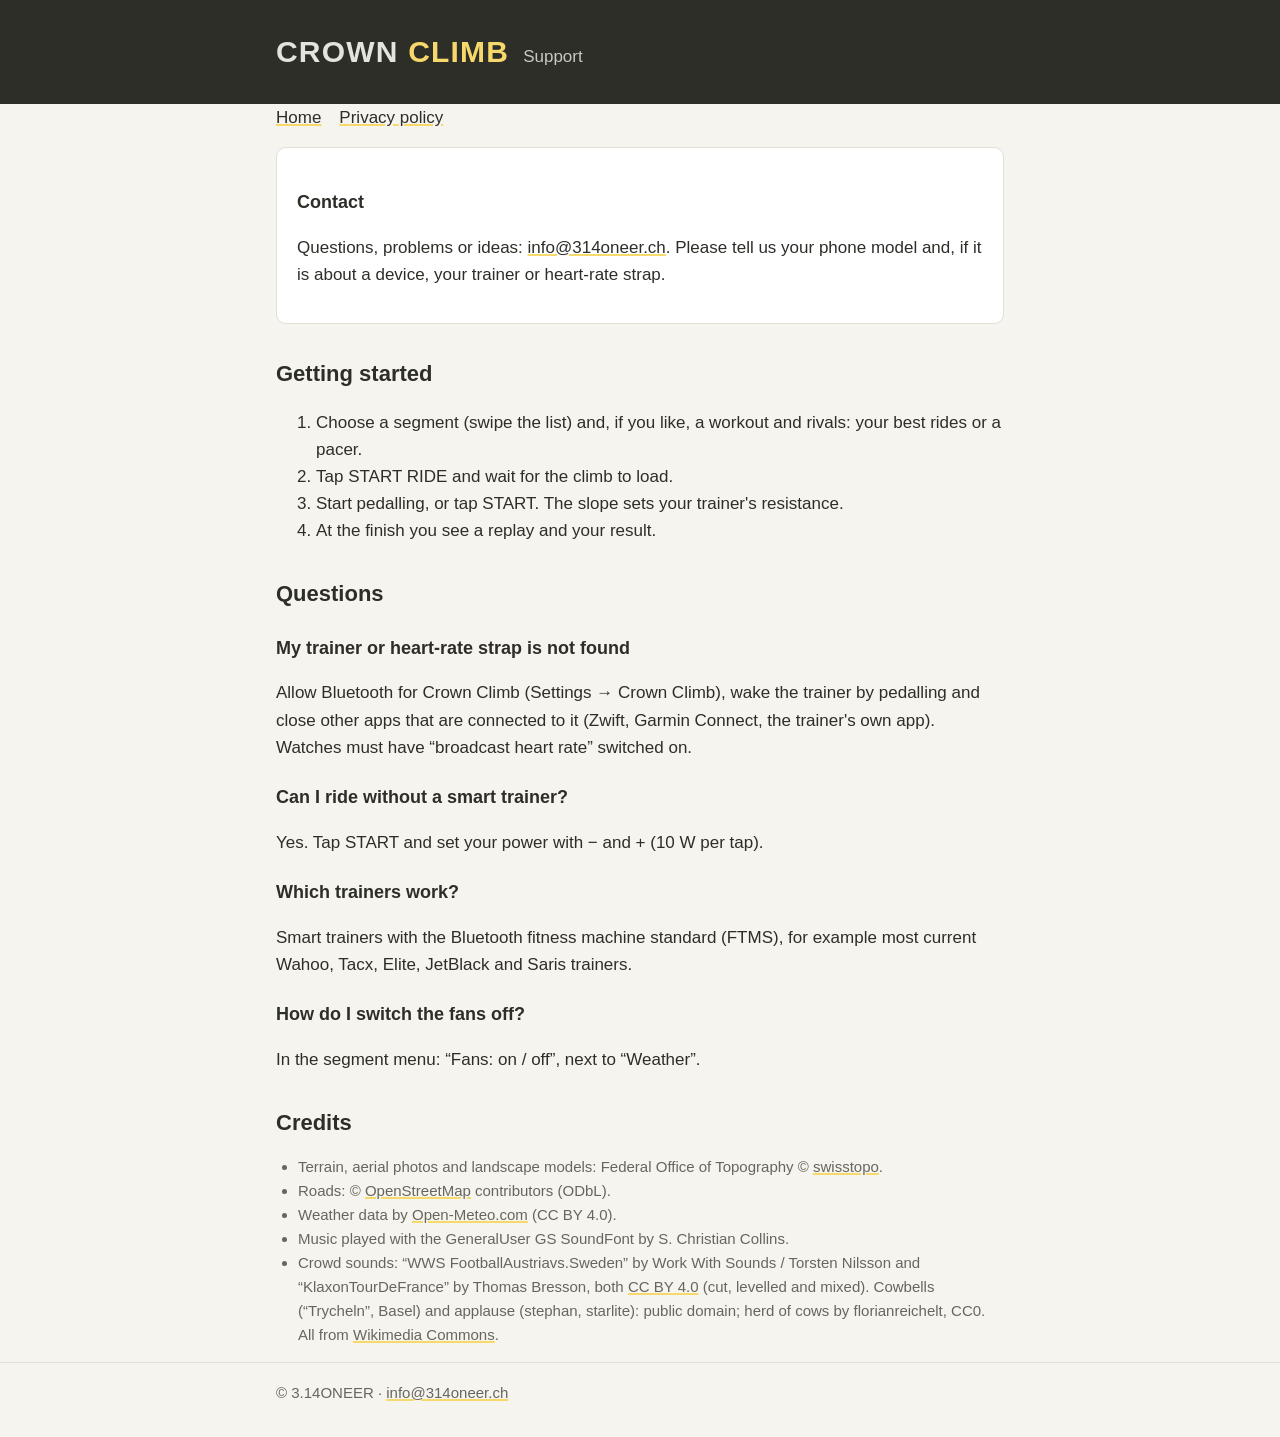
==== docs/support.html @ e629dd16 "App pages: support.html" ====
<!doctype html>
<html lang="en">
<head>
<meta charset="utf-8">
<meta name="viewport" content="width=device-width, initial-scale=1">
<title>Crown Climb Support</title>
<link rel="stylesheet" href="style.css">
</head>
<body>
<header><div class="wrap"><h1>Crown <span>Climb</span></h1><p>Support</p></div></header>
<main class="wrap">
  <nav><a href="index.html">Home</a><a href="privacy.html">Privacy policy</a></nav>

  <div class="card">
    <h3>Contact</h3>
    <p>Questions, problems or ideas: <a href="mailto:info@314oneer.ch">info@314oneer.ch</a>.
    Please tell us your phone model and, if it is about a device, your trainer or heart-rate strap.</p>
  </div>

  <h2>Getting started</h2>
  <ol>
    <li>Choose a segment (swipe the list) and, if you like, a workout and rivals: your best rides or a pacer.</li>
    <li>Tap START RIDE and wait for the climb to load.</li>
    <li>Start pedalling, or tap START. The slope sets your trainer's resistance.</li>
    <li>At the finish you see a replay and your result.</li>
  </ol>

  <h2>Questions</h2>
  <h3>My trainer or heart-rate strap is not found</h3>
  <p>Allow Bluetooth for Crown Climb (Settings &rarr; Crown Climb), wake the trainer by pedalling and close other apps that
  are connected to it (Zwift, Garmin Connect, the trainer's own app). Watches must have &ldquo;broadcast heart rate&rdquo; switched on.</p>
  <h3>Can I ride without a smart trainer?</h3>
  <p>Yes. Tap START and set your power with &minus; and + (10&nbsp;W per tap).</p>
  <h3>Which trainers work?</h3>
  <p>Smart trainers with the Bluetooth fitness machine standard (FTMS), for example most current Wahoo, Tacx, Elite,
  JetBlack and Saris trainers.</p>
  <h3>How do I switch the fans off?</h3>
  <p>In the segment menu: &ldquo;Fans: on / off&rdquo;, next to &ldquo;Weather&rdquo;.</p>

  <h2>Credits</h2>
  <ul class="muted">
    <li>Terrain, aerial photos and landscape models: Federal Office of Topography &copy; <a href="https://www.swisstopo.admin.ch/">swisstopo</a>.</li>
    <li>Roads: &copy; <a href="https://www.openstreetmap.org/copyright">OpenStreetMap</a> contributors (ODbL).</li>
    <li>Weather data by <a href="https://open-meteo.com/">Open-Meteo.com</a> (CC BY 4.0).</li>
    <li>Music played with the GeneralUser GS SoundFont by S. Christian Collins.</li>
    <li>Crowd sounds: &ldquo;WWS FootballAustriavs.Sweden&rdquo; by Work With Sounds / Torsten Nilsson and
      &ldquo;KlaxonTourDeFrance&rdquo; by Thomas Bresson, both <a href="https://creativecommons.org/licenses/by/4.0/">CC BY 4.0</a>
      (cut, levelled and mixed). Cowbells (&ldquo;Trycheln&rdquo;, Basel) and applause (stephan, starlite): public domain;
      herd of cows by florianreichelt, CC0. All from <a href="https://commons.wikimedia.org/">Wikimedia Commons</a>.</li>
  </ul>
</main>
<footer><div class="wrap">&copy; 3.14ONEER &middot; <a href="mailto:info@314oneer.ch">info@314oneer.ch</a></div></footer>
</body>
</html>
---- docs/style.css ----
:root { --bg: #f6f4ee; --fg: #2e2e29; --muted: #66665e; --accent: #f7d86b; --card: #ffffff; --line: #e2dfd4; }
@media (prefers-color-scheme: dark) { :root { --bg: #2e2e29; --fg: #e4e4dc; --muted: #a8a89e; --card: #393933; --line: #4a4a43; } }
* { box-sizing: border-box; }
body { margin: 0; background: var(--bg); color: var(--fg); font: 17px/1.6 -apple-system, BlinkMacSystemFont, "Segoe UI", Roboto, Helvetica, Arial, sans-serif; }
header { background: #2e2e29; color: #e4e4dc; padding: 28px 16px; }
header .wrap { display: flex; align-items: baseline; gap: 14px; flex-wrap: wrap; }
header h1 { margin: 0; font-size: 30px; letter-spacing: 0.04em; text-transform: uppercase; }
header h1 span { color: var(--accent); }
header p { margin: 0; color: #c9c9bf; }
.wrap { max-width: 760px; margin: 0 auto; padding: 0 16px; }
main { padding: 28px 0 48px; }
h2 { font-size: 22px; margin: 32px 0 8px; }
h3 { font-size: 18px; margin: 22px 0 6px; }
a { color: inherit; text-decoration-color: var(--accent); text-decoration-thickness: 2px; }
.card { background: var(--card); border: 1px solid var(--line); border-radius: 10px; padding: 18px 20px; margin: 16px 0; }
.muted { color: var(--muted); font-size: 15px; }
nav a { margin-right: 18px; }
ul { padding-left: 22px; }
footer { border-top: 1px solid var(--line); padding: 18px 0 32px; color: var(--muted); font-size: 15px; }
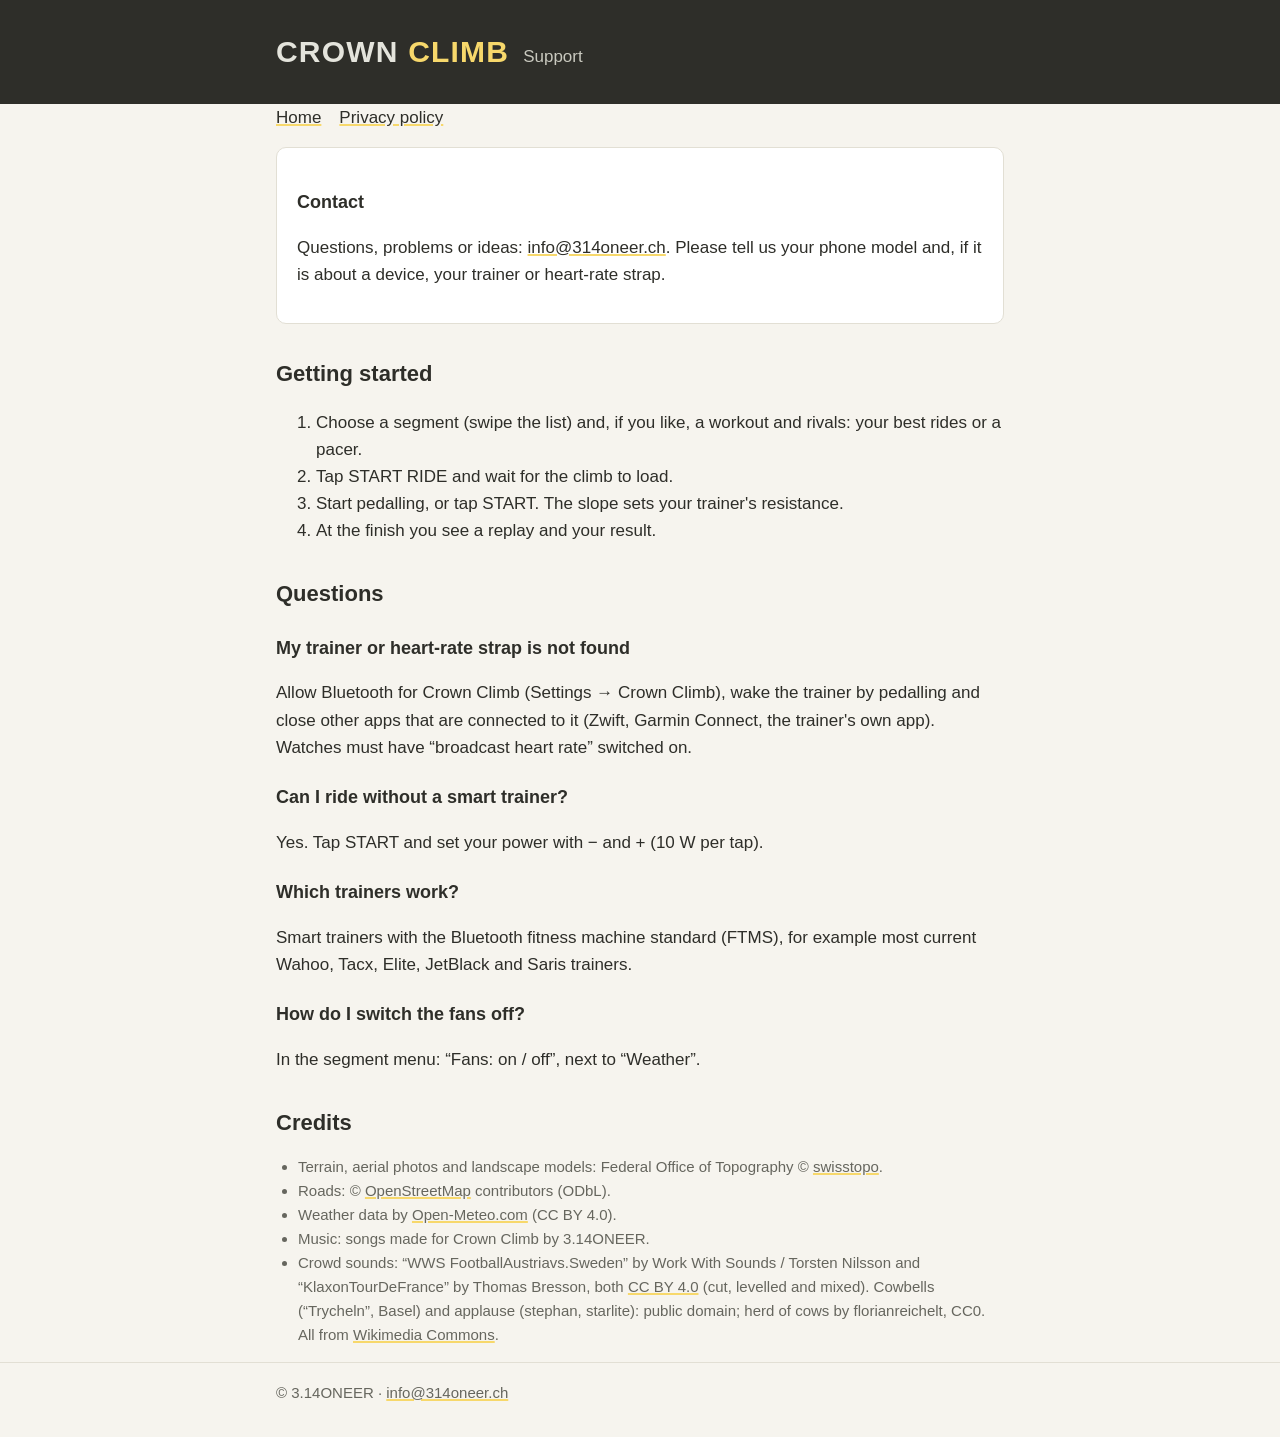
==== commit 104fd776: "Update support.html: music credits" ====
--- a/docs/support.html
+++ b/docs/support.html
@@ -42,7 +42,7 @@
     <li>Terrain, aerial photos and landscape models: Federal Office of Topography &copy; <a href="https://www.swisstopo.admin.ch/">swisstopo</a>.</li>
     <li>Roads: &copy; <a href="https://www.openstreetmap.org/copyright">OpenStreetMap</a> contributors (ODbL).</li>
     <li>Weather data by <a href="https://open-meteo.com/">Open-Meteo.com</a> (CC BY 4.0).</li>
-    <li>Music played with the GeneralUser GS SoundFont by S. Christian Collins.</li>
+    <li>Music: songs made for Crown Climb by 3.14ONEER.</li>
     <li>Crowd sounds: &ldquo;WWS FootballAustriavs.Sweden&rdquo; by Work With Sounds / Torsten Nilsson and
       &ldquo;KlaxonTourDeFrance&rdquo; by Thomas Bresson, both <a href="https://creativecommons.org/licenses/by/4.0/">CC BY 4.0</a>
       (cut, levelled and mixed). Cowbells (&ldquo;Trycheln&rdquo;, Basel) and applause (stephan, starlite): public domain;
